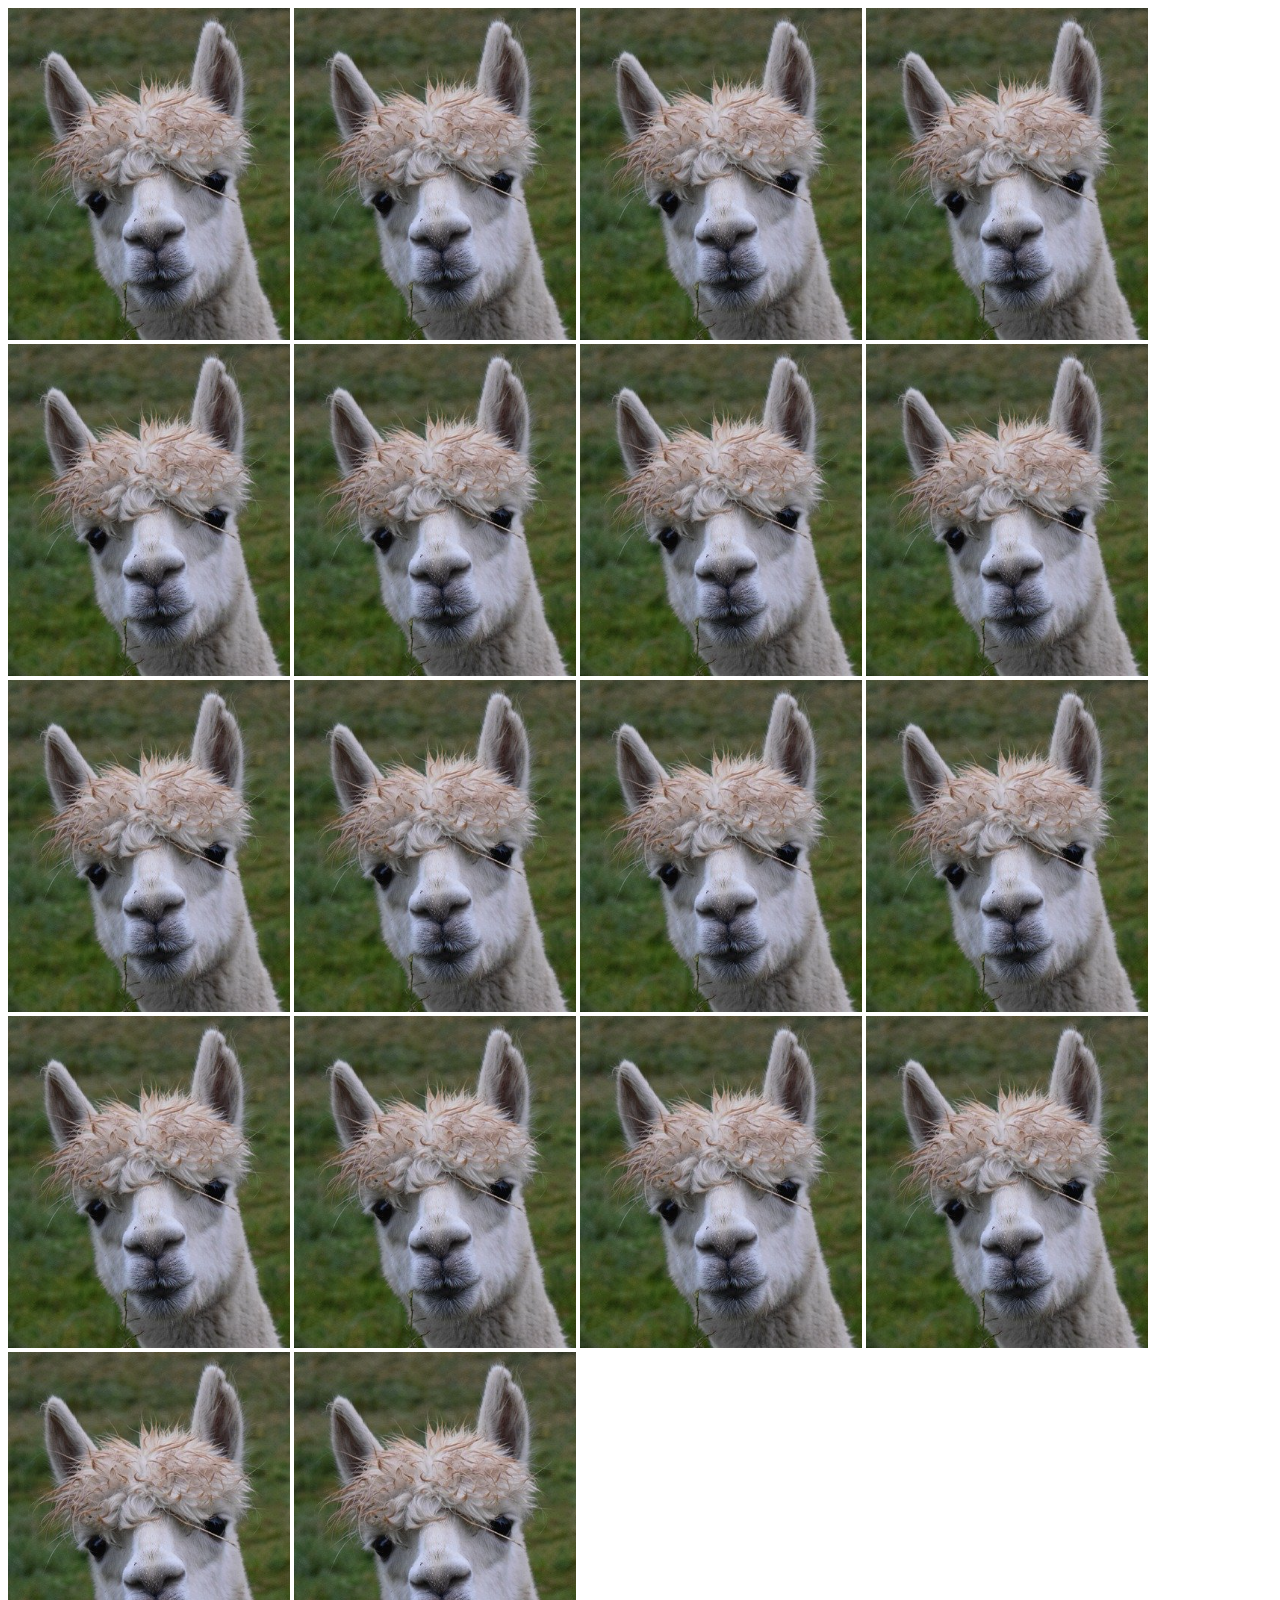
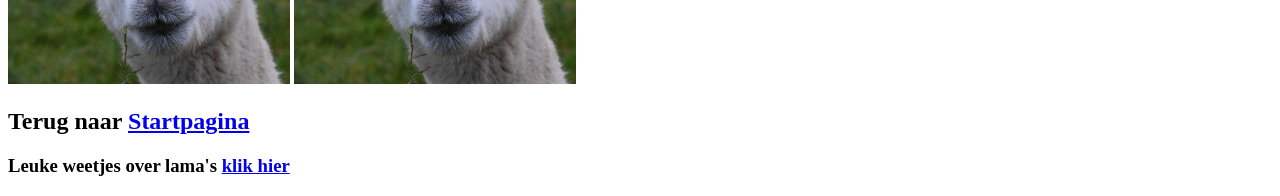
==== Pagina2.html @ 6d9be772 "Add README.md & first HTML" ====
<!DOCTYPE html>
<html lang="nl">
  <head>
    <meta charset="UTF-8">
    <title>Zoals beloofd</title>
  </head>
  <body>
    <img src="lama.png" alt="Afbeelding van een lama" />
    <img src="lama.png" alt="Afbeelding van een lama" />
    <img src="lama.png" alt="Afbeelding van een lama" />
    <img src="lama.png" alt="Afbeelding van een lama" />
    <img src="lama.png" alt="Afbeelding van een lama" />
    <img src="lama.png" alt="Afbeelding van een lama" />
    <img src="lama.png" alt="Afbeelding van een lama" />
    <img src="lama.png" alt="Afbeelding van een lama" />
    <img src="lama.png" alt="Afbeelding van een lama" />
    <img src="lama.png" alt="Afbeelding van een lama" />
    <img src="lama.png" alt="Afbeelding van een lama" />
    <img src="lama.png" alt="Afbeelding van een lama" />
    <img src="lama.png" alt="Afbeelding van een lama" />
    <img src="lama.png" alt="Afbeelding van een lama" />
    <img src="lama.png" alt="Afbeelding van een lama" />
    <img src="lama.png" alt="Afbeelding van een lama" />
    <img src="lama.png" alt="Afbeelding van een lama" />
    <img src="lama.png" alt="Afbeelding van een lama" />
    <h2>Terug naar <a href="Pagina.html">Startpagina</a></h2>
    <h3>Leuke weetjes over lama's <a href="Pagina3.html">klik hier</a></h3>
  </body>
</html>
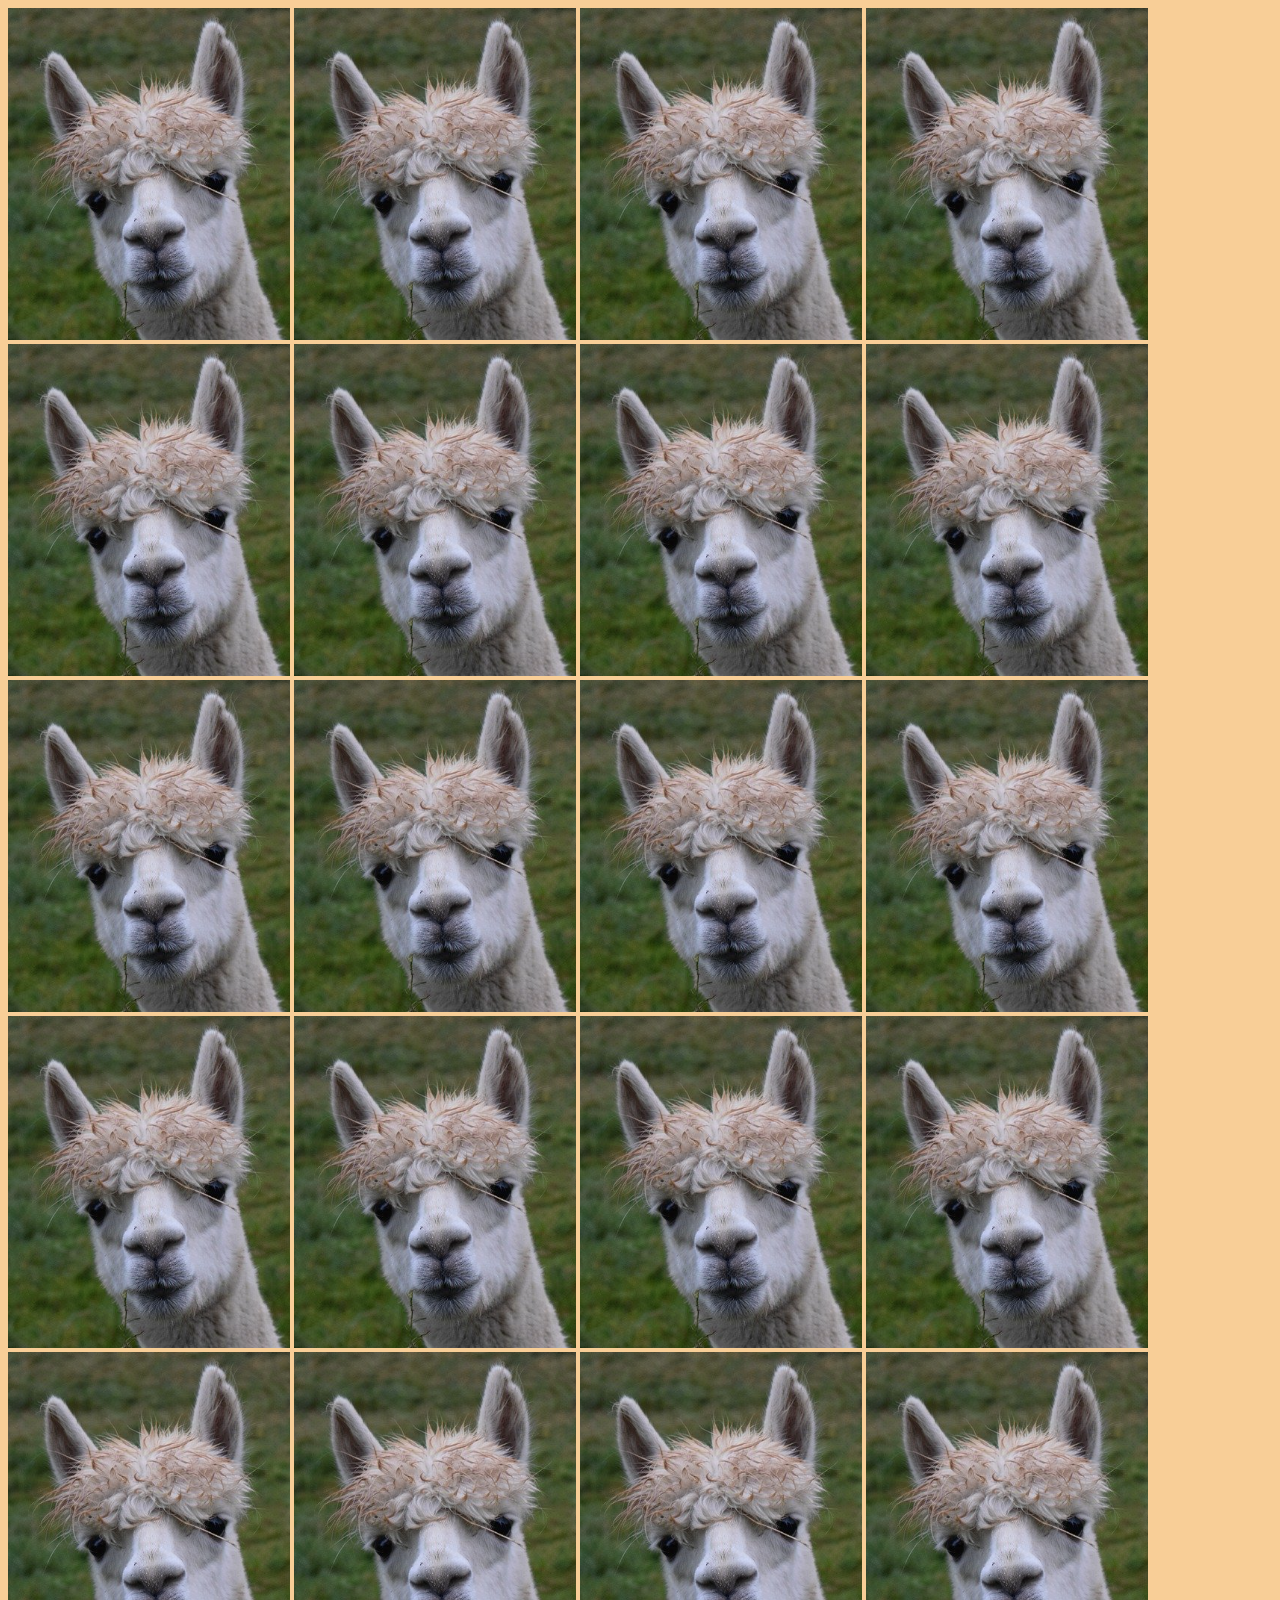
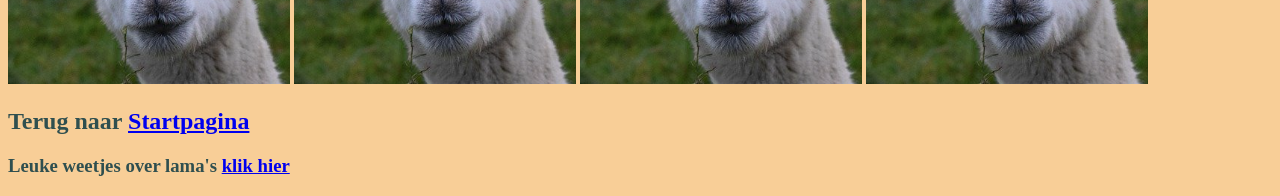
==== commit 76f39f51: "Commit first CSS" ====
--- a/Pagina2.html
+++ b/Pagina2.html
@@ -3,8 +3,11 @@
   <head>
     <meta charset="UTF-8">
     <title>Zoals beloofd</title>
+    <link href="Opmaak_pagina.css" rel="Stylesheet"/>
   </head>
   <body>
+    <img src="lama.png" alt="Afbeelding van een lama" />
+    <img src="lama.png" alt="Afbeelding van een lama" />
     <img src="lama.png" alt="Afbeelding van een lama" />
     <img src="lama.png" alt="Afbeelding van een lama" />
     <img src="lama.png" alt="Afbeelding van een lama" />
--- a/Opmaak_pagina.css
+++ b/Opmaak_pagina.css
@@ -0,0 +1,51 @@
+* {
+    box-sizing: border-box;
+    border: 0;
+    outline: 0;
+    background: rgb(248, 206, 151);
+}
+
+h1, h2, h3, h4, h5, h6 {
+    font-family: "Times New Roman", Times, serif;
+    color: darkslategrey;
+}
+
+p {
+    font-family: "Times New Roman", Times, serif;
+    color: darkred;
+}
+.class {
+    font-family: "Century Gothic", Georgia, serif;
+    color: darkred;
+}
+
+h1.class {
+    font-family: "Century Gothic", Georgia, serif;
+    color: darkred;
+    font-size: 20pt;
+}
+
+#id {
+    font-style: italic
+}
+
+a:hover {
+    font-style: italic;
+}
+
+.photoborder {
+    border: 5px solid black;
+}
+
+ul {
+    list-style: disc outside;
+}
+
+ol {
+    list-style: upper-roman;
+}
+
+li {
+    font-family: "Century Gothic", Georgia, serif;
+    color: darkred;
+}
